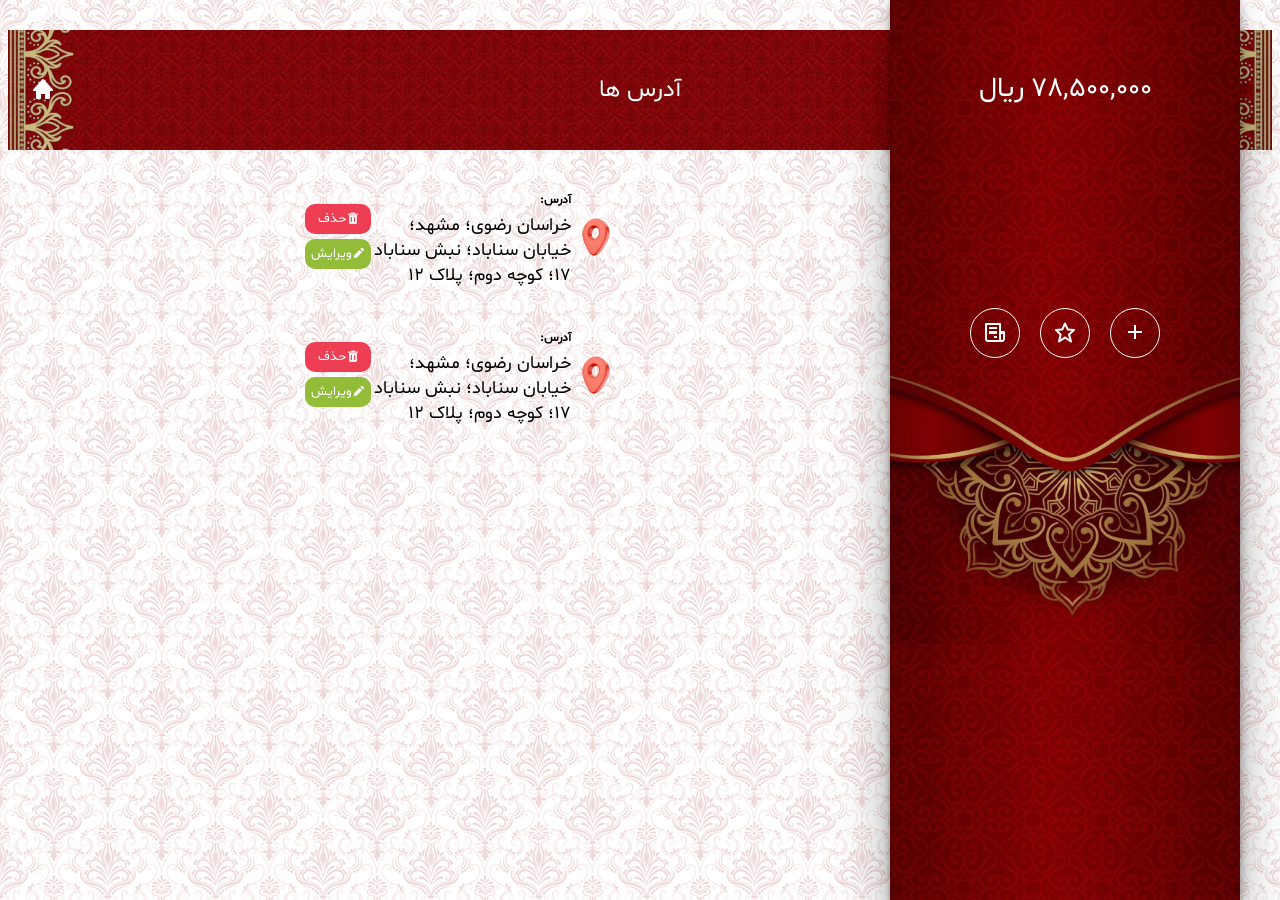
==== address.html @ c7c06b10 "second commit" ====
<!DOCTYPE html>
<html lang="en" dir="rtl">
  <head>
    <meta charset="UTF-8" />
    <meta name="viewport" content="width=device-width, initial-scale=1.0" />
    <title>Document</title>
    <link rel="stylesheet" href="./style/fest.css" />
    <link rel="stylesheet" href="./style/Wallet.css" />
    <link rel="stylesheet" href="./style/points.css" />
    <link rel="stylesheet" href="./style/address.css" />
    <link
      rel="stylesheet"
      href="https://unpkg.com/boxicons@2.1.4/css/boxicons.min.css"
    />
  </head>
  <body>
    <div class="siteTop">
      <img class="BGI" src="./img/topBG.jpg" alt="gym" />
      <img class="BGI gg" src="./img/topBG2.jpg" alt="gym" />
      <div class="menu">
        <button class="menuBtn">
          <i class="bx bx-menu-alt-right"></i>
        </button>
        <span class="menuTitle">آدرس ها</span>
        <button class="helpBtn">
          <i class="bx bxs-home"></i>
        </button>
      </div>
    </div>
    <div class="better"></div>
    <img class="topIMG2" src="./img/map.png" alt="" />
    <div class="sideBar">
      <div class="Sidewallet">
        <span class="Sidecash">78,500,000</span>
        <span class="Sideunit">ریال</span>
      </div>
      <div class="SidetopBtn">
        <button class="addMoney"><i class="bx bx-plus"></i></button>
        <button class="points"><i class="bx bx-star"></i></button>
        <button class="receipt"><i class="bx bx-receipt"></i></button>
      </div>
    </div>
    <div class="container">
      <div class="addCards">
        <div class="addSingleCard">
          <img class="Pin" src="./img/redPin.png" alt="" />
          <div class="Pintexts">
            <div class="ostan">
              <span style="font-weight: bold">آدرس: </span>
              <span class="addText"
                >خراسان رضوی؛ مشهد؛ خیابان سناباد؛ نبش سناباد 17؛ کوچه دوم؛ پلاک
                12</span
              >
            </div>
          </div>
          <div class="pinBTN">
            <button style="background-color: #ee3e54">
              <i class="bx bxs-trash"></i>حذف
            </button>
            <button style="background-color: #93bc39">
              <i class="bx bxs-pencil"></i>ویرایش
            </button>
            <div class="seprator"></div>
          </div>
        </div>
      </div>
      <div class="addCards">
        <div class="addSingleCard">
          <img class="Pin" src="./img/redPin.png" alt="" />
          <div class="Pintexts">
            <div class="ostan">
              <span style="font-weight: bold">آدرس: </span>
              <span class="addText"
                >خراسان رضوی؛ مشهد؛ خیابان سناباد؛ نبش سناباد 17؛ کوچه دوم؛ پلاک
                12</span
              >
            </div>
          </div>
          <div class="pinBTN">
            <button style="background-color: #ee3e54">
              <i class="bx bxs-trash"></i>حذف
            </button>
            <button style="background-color: #93bc39">
              <i class="bx bxs-pencil"></i>ویرایش
            </button>
            <div class="seprator"></div>
          </div>
        </div>
      </div>
    </div>
  </body>
</html>
---- style/fest.css ----
.festContainer{
    width: 95%;
    display: flex;
    align-items: center;
    gap: 30px;
    flex-direction: column;
    margin-top: 30px;
}

.card_box {
    width: 90%;
    height: 230px;
    border-radius: 20px;
    background: radial-gradient(circle at 18.7% 37.8%, rgb(250, 250, 250) 0%, rgb(225, 234, 238) 90%);
    position: relative;
    box-shadow: 0 25px 50px rgba(0,0,0,0.55);
    cursor: pointer;
    transition: all .3s;
}

.Cardcorner {
    position: absolute;
    overflow: hidden;
    width: 150px;
    height: 150px;
    top: -10px;
    left: -10px;
    display: flex;
    align-items: center;
    justify-content: center;
}

.Cardcorner::before {
    content: 'ویژه';
    position: absolute;
    width: 150%;
    height: 40px;
    background: radial-gradient(circle at 10% 20%, rgb(221, 49, 49) 0%, rgb(119, 0, 0) 90%);
    transform: rotate(-45deg) translateY(-20px);
    display: flex;
    align-items: center;
    justify-content: center;
    color: #fff;
    font-weight: 600;
    letter-spacing: 0.1em;
    text-transform: uppercase;
    box-shadow: 0 5px 10px rgba(0,0,0,0.23);
}

.Cardcorner::after {
    content: '';
    position: absolute;
    width: 10px;
    bottom: 0;
    left: 0;
    height: 10px;
    z-index: -1;
    box-shadow: 140px -140px #cc3f47;
    background-image: linear-gradient(45deg, #FF512F 0%, #F09819  51%, #FF512F  100%);
}

.card_box img{
    width: 100%;
    height: 100%;
    border-radius: 20px;
}

.festCardtitle{
    background: rgba( 255, 255, 255, 0.7 );
    box-shadow: 0 8px 32px 0 rgba( 31, 38, 135, 0.37 );
    backdrop-filter: blur( 4px );
    -webkit-backdrop-filter: blur( 4px );
    border-radius: 5px 5px 20px 20px;
    border: 1px solid rgba( 255, 255, 255, 0.18 );
    width: 100%;
    height: 40%;
    position: relative;
    bottom: 100px;
    padding: 15px;
    display: flex;
}
.festCardtitleTitre{
    color: #000000;
    font-size: 20px;
}
.festCardtitleMore{
    color: #000000;
    font-size: 12px;
    text-decoration: none;
    position: absolute;
    bottom: 20px;
    left: 20px;
}
.festCardtitleR{
    width: 100%;
}
.festCardtitleL{
    width: 100%;
}

@media screen and (min-width: 767px){
    .festContainer{
        flex-direction: row;
        flex-wrap: wrap;
    }
    .card_box{
        width: 48%;
    }
}

.topIMG2{
    position: absolute;
    width: 210px;
    top: 32px;
    right: 77px;
}

.topIMG3{
    position: absolute;
    width: 180px;
    top: 43px;
    right: 98px;
}
---- style/Wallet.css ----
@font-face {
    font-family: "shabnam";
    src: url("../fonts/Shabnam-FD.woff2") format("woff2");
}

*{
    box-sizing: border-box;
    font-family: "shabnam",sans-serif;
}

body{
  overflow-x: hidden;
  scrollbar-width: 0;
  background-color: #ffffff;
}

.BGI{
    width: 100%;
    height: 100%;
    position: absolute;
    top: 0;
    right: 0;
    z-index: -1;
}

.siteTop{
    width: 100%;
    height: 250px;
    position: relative;
}

.menu{
    width: 100%;
    background-color: transparent;
    padding: 10px 20px;
    display: flex;
    align-items: center;
    justify-content: space-between;
}

.menuBtn{
    width: 30px;
    height: 30px;
    font-size: 24px;
    display: flex;
    align-items: center;
    justify-content: center;
    background-color: transparent;
    border: none;
    color: white;
}

.helpBtn{
    width: 30px;
    height: 30px;
    font-size: 24px;
    display: flex;
    align-items: center;
    justify-content: center;
    background-color: transparent;
    border: none;
    color: white;
}

.menuTitle{
    color: #ffffff;
}

.cards{
  display: flex;
  flex-direction: column;
  align-items: center;
  justify-content: center;
  gap: 20px;
  margin-top: 20px;
}

.better{
  position: absolute;
  width: 100%;
  height: 35px;
  background-color: #ffffff;
  top: 230px;
  border-radius: 15px;
}

.topIMG{
  position: absolute;
  width: 180px;
  top: 49px;
  right: 94px;
}

.card {
  width: 90%;
  background: #f4f4f4;
  border-radius: 15px;
  box-shadow: rgba(0, 0, 0, 0.24) 0px 3px 8px;
}

.smallIcon {
  width: 100%;
  height: 100%;
  background-color: #eeeeee;
  box-shadow: rgba(0, 0, 0, 0.15) 1.95px 1.95px 2.6px;
}

.smallIcon div {
  background: linear-gradient(120deg, #e5e5e5 30%, #f0f0f0 38%, #f0f0f0 
  40%, #e5e5e5 48%);
  margin-top: 10px;
  background-size: 200% 100%;
  background-position: 100% 0;
  color: #262626;
  font-weight: bold;
}

.Icon {
  margin: 10px;
  width: 70px;
  height: 70px;
  float: right;
  border-radius: 5px;
  animation: load89234 2s infinite;
  display: flex;
  align-items: center;
  justify-content: center;
}

.Icon img{
    width: 80%;
    height: 80%;
}

.Name {
  width: 90px;
  height: 20px;
  float: left;
  transform: translate(10px ,0px);
  border-radius: 5px;
}

.Name span{
    display: flex;
    align-items: center;
    justify-content: center;
}

.depositIcon{
    color: #de0a26;
    font-size: 16px;
}

.deposit{
    font-size:12px;
    color: #de0a26;
}

.withDrawIcon{
    color: #52a447;
    font-size: 16px;
}

.withDraw{
    font-size:12px;
    color: #52a447;
}

.Roles {
  background: transparent !important;
  min-width: 40px;
  height: 20px;
  float: right;
  transform: translate(-12px ,0px);
  border-radius: 5px;
  font-size: 12px;
}

.Descripion {
  margin: 10px;
  width: 225px;
  height: 45px;
  float: left;
  transform: translate(0px ,-5px);
  border-radius: 5px;
  display: flex;
  flex-direction: column;
  font-size: 12px;
  padding:0px 12px;
}

.curency{
    width: 15px;
    margin-right: 3px;
}

.Descripion div{
    display: flex;
    align-items: center;
    justify-content: space-between;
    margin-top: 3px;
}

.time{
    height: 20px;
    display: flex;
    align-items: center;
    justify-content: space-between;
    padding-left: 15px;
    padding-right: 12px;
    border-bottom: 1px solid #bcbcbc;
}

.time div{
    display: flex;
    align-items: center;
    gap: 5px;
    font-size: 14px;
    margin-top: 7px;
    margin-bottom: 7px;
}

.Sidewallet{
  display: flex;
  align-items: center;
  justify-content: center;
  gap: 7px;
  color: #ffffff;
  font-size: 28px;
  margin-top: 50px;
}

.SidetopBtn button{
  width: 50px;
  height: 50px;
  display: flex;
  align-items: center;
  justify-content: center;
  font-size: 24px;
  background-color: transparent;
  border: 1px solid #ffffff;
  color: #ffffff;
  border-radius: 25px;
}

.SidetopBtn{
  display: flex;
  align-items: center;
  justify-content: space-between;
  gap: 20px;
  margin-top: 20px;
  margin-top: 200px;
}

.sideBar{
  display: none;
  position: absolute;
  width: 350px;
  height: 100%;
  right: 40px;
  z-index: 5;
  top: 0px;
  background-image: url(../img/sideBg.jpg);
  background-size: contain;
  padding: 20px;
  box-shadow: rgba(0, 0, 0, 0.25) 0px 54px 55px, rgba(0, 0, 0, 0.12) 0px -12px 30px, rgba(0, 0, 0, 0.12) 0px 4px 6px, rgba(0, 0, 0, 0.17) 0px 12px 13px, rgba(0, 0, 0, 0.09) 0px -3px 5px;
}

.gg{
  display: none;
}

@keyframes load89234 {
  100% {
    background-position: -100% 0;
  }
}

@media screen and (min-width: 767px){
  .wallet, .topBtn, .topBtnSpan, .mojood{
      display:none;
  }
  .sideBar{
      display: flex;
      flex-direction: column;
      align-items: center;
  }
  .siteTop{
      height: 120px;
      display: flex;
      align-items: center;
      justify-content: center;
      margin-top: 30px;
  }
  .container{
      width: 60%;
      float: left;
      margin-left: 6%;
  }
  .banners{
      flex-direction: row;
  }
  .menuBtn{
      visibility: hidden;
  }
  .fetures{
      display: none;
  }
  .deskFeutures{
      display: flex;
  }
  .gg{
      display: block;
  }
  .menuTitle{
      font-size: 24px;
  }
  .Descripion{
    width: 86.5%;
  }
  body{
    background-image: url(../img/pat.png);
    background-size: auto;
    background-repeat: repeat;
  }
  .better{
    display: none;
  }
  .topIMG{
    display: none;
  }
  .topIMG2{
    display: none;
  }
}
---- style/points.css ----
.pointTop{
    width: 90%;
    height: 120px;
    padding: 20px;
    display: flex;
    align-items: center;
    justify-content: space-between;
}

.container{
    display: flex;
    flex-direction: column;
    align-items: center;
    justify-content: center;
}

.pointSpans{
    display: flex;
    flex-direction: column;
    align-items: center;
}

.pointSpansTitle{
    font-size: 26px;
}

.pointSpansMuch{
    font-size: 18px;
    margin-top: 7px;
}

.pointImg{
    animation: floating 3s ease-in-out infinite
}

.pointImg img{
    width: 100px;
}

.gardeshPoint{
    display: flex;
    flex-direction: column;
    align-items: center;
    justify-content: center;
    margin-top: 20px;
    gap: 15px;
}

.Pointcard{
    width: 90%;
    height: 80px;
    display: flex;
    align-items: center;
}

.Pointside{
    display: flex;
    gap: 7px;
    flex-direction: column;
    width: 140px;
    align-items: center;
}

.Pointcard{
    border: 1px solid salmon;
    border-radius: 40px;
    box-shadow: rgba(0, 0, 0, 0.16) 0px 3px 6px, rgba(0, 0, 0, 0.23) 0px 3px 6px;
}

.PointCenter{
    display: flex;
    flex-direction: column;
}

.PointCenter img{
    width: 70px;
}

.PointCenter span{
    font-size: 12px;
    width: 90px;
    font-weight: bold;
}

.PtoM{
    display: flex;
    align-items: center;
    gap: 7px;
    border: none;
    background-color: rgb(215, 31, 31);
    color: white;
    padding: 7px;
    border-radius: 20px;
    width: 150px;
}

.PointLink{
    display: flex;
    align-items: center;
    gap: 15px;
    margin-top: 10px;
}

.PtoM img{
    width: 50px;
}

@keyframes floating {
    0% { transform: translate(0,  0px); }
    50%  { transform: translate(0, 15px); }
    100%   { transform: translate(0, -0px); }    
}
---- style/address.css ----
.addSingleCard{
    display: flex;
    align-items: center;
}

.addCards{
    margin-top: 35px;
    position: relative;
}

.Pin{
    width: 50px;
}

.Pintexts{
    font-size: 12px;
}

.ostan{
    display: flex;
    flex-direction: column;
    width: 200px;
    margin-top: 7px;
}

.pinBTN{
    display: flex;
    flex-direction: column;
    align-items: center;
    gap: 5px;
}

.pinBTN button{
    width: 100%;
    display: flex;
    align-items: center;
    justify-content: center;
    border: none;
    height: 30px;
    border-radius: 10px;
    color: white;
}

.addText{
    text-wrap: wrap;
    font-size: 18px;
    margin-top: 5px;
}

.seprator{
    position: absolute;
    width: 100%;
    height: 0.5px;
    background: rgb(215,64,64);
background: radial-gradient(circle, rgba(215,64,64,1) 0%, rgba(255,255,255,1) 100%);
    right: 0;
    bottom: -20px;
}
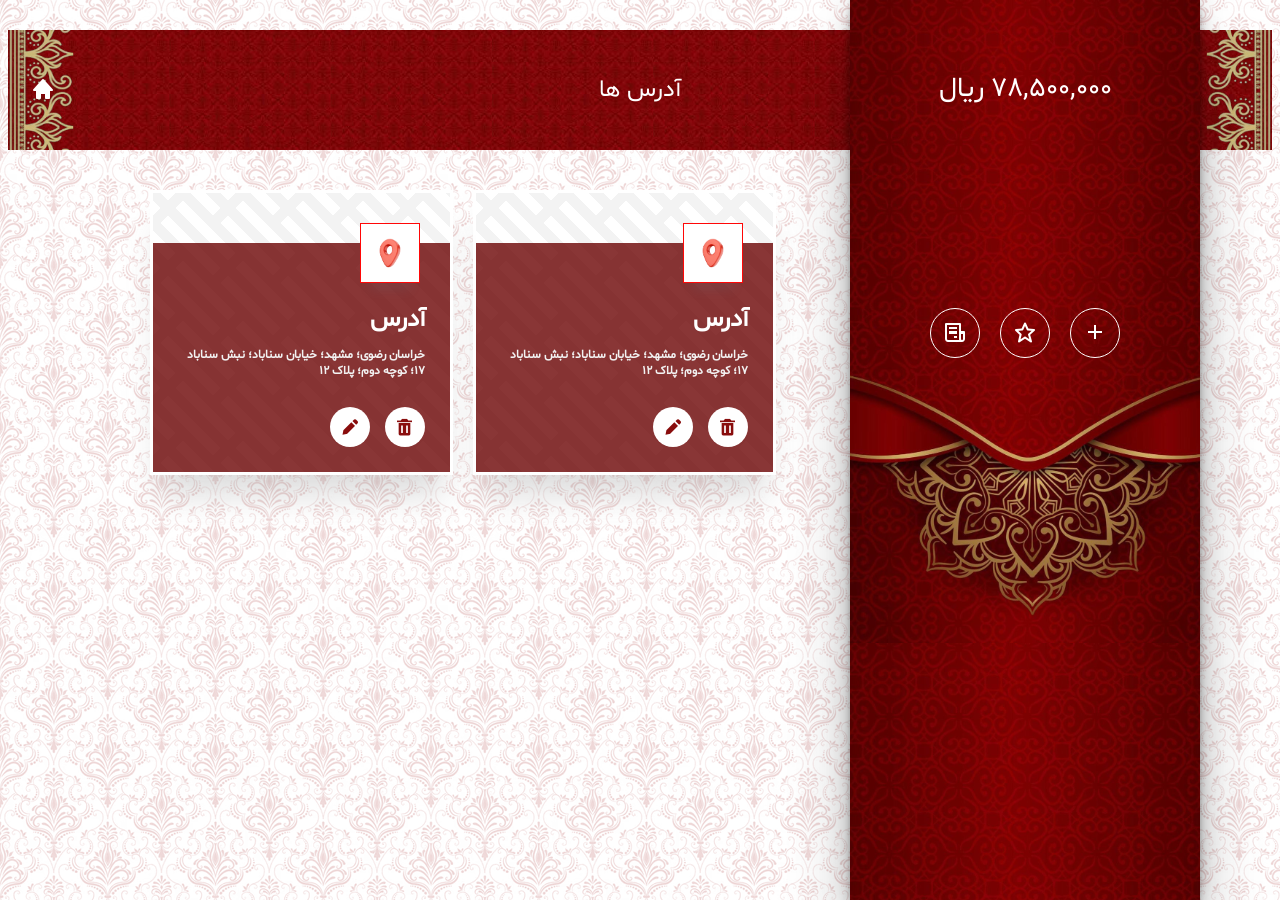
==== commit 12221042: "response" ====
--- a/address.html
+++ b/address.html
@@ -41,49 +41,35 @@
       </div>
     </div>
     <div class="container">
-      <div class="addCards">
-        <div class="addSingleCard">
-          <img class="Pin" src="./img/redPin.png" alt="" />
-          <div class="Pintexts">
-            <div class="ostan">
-              <span style="font-weight: bold">آدرس: </span>
-              <span class="addText"
-                >خراسان رضوی؛ مشهد؛ خیابان سناباد؛ نبش سناباد 17؛ کوچه دوم؛ پلاک
-                12</span
-              >
+      <div class="comp">
+        <div class="addessCard">
+          <div class="content-box">
+            <span class="addessCard-title">آدرس</span>
+            <p class="addessCard-content">
+              خراسان رضوی؛ مشهد؛ خیابان سناباد؛ نبش سناباد 17؛ کوچه دوم؛ پلاک 12
+            </p>
+            <div class="spans">
+              <span class="see-more"><i class="bx bxs-trash"></i></span>
+              <span class="see-more"><i class="bx bxs-pencil"></i></span>
             </div>
           </div>
-          <div class="pinBTN">
-            <button style="background-color: #ee3e54">
-              <i class="bx bxs-trash"></i>حذف
-            </button>
-            <button style="background-color: #93bc39">
-              <i class="bx bxs-pencil"></i>ویرایش
-            </button>
-            <div class="seprator"></div>
+          <div class="date-box">
+            <img src="./img/redPin.png" alt="" />
           </div>
         </div>
-      </div>
-      <div class="addCards">
-        <div class="addSingleCard">
-          <img class="Pin" src="./img/redPin.png" alt="" />
-          <div class="Pintexts">
-            <div class="ostan">
-              <span style="font-weight: bold">آدرس: </span>
-              <span class="addText"
-                >خراسان رضوی؛ مشهد؛ خیابان سناباد؛ نبش سناباد 17؛ کوچه دوم؛ پلاک
-                12</span
-              >
+        <div class="addessCard">
+          <div class="content-box">
+            <span class="addessCard-title">آدرس</span>
+            <p class="addessCard-content">
+              خراسان رضوی؛ مشهد؛ خیابان سناباد؛ نبش سناباد 17؛ کوچه دوم؛ پلاک 12
+            </p>
+            <div class="spans">
+              <span class="see-more"><i class="bx bxs-trash"></i></span>
+              <span class="see-more"><i class="bx bxs-pencil"></i></span>
             </div>
           </div>
-          <div class="pinBTN">
-            <button style="background-color: #ee3e54">
-              <i class="bx bxs-trash"></i>حذف
-            </button>
-            <button style="background-color: #93bc39">
-              <i class="bx bxs-pencil"></i>ویرایش
-            </button>
-            <div class="seprator"></div>
+          <div class="date-box">
+            <img src="./img/redPin.png" alt="" />
           </div>
         </div>
       </div>
--- a/style/Wallet.css
+++ b/style/Wallet.css
@@ -257,7 +257,7 @@
   position: absolute;
   width: 350px;
   height: 100%;
-  right: 40px;
+  right: 80px;
   z-index: 5;
   top: 0px;
   background-image: url(../img/sideBg.jpg);
--- a/style/address.css
+++ b/style/address.css
@@ -55,4 +55,136 @@
 background: radial-gradient(circle, rgba(215,64,64,1) 0%, rgba(255,255,255,1) 100%);
     right: 0;
     bottom: -20px;
+}
+
+.comp{
+    display: flex;
+    flex-direction: column;
+    margin-top: 40px;
+    gap: 20px;
+    flex-wrap: wrap;
+    align-items: center;
+    justify-content: center;
+    width: 100%;
+}
+
+.mob{
+    display: none;
+}
+
+.addessCard {
+  padding-top: 50px;
+  /* border-radius: 10px; */
+  border: 3px solid rgb(255, 255, 255);
+  transform-style: preserve-3d;
+  background: linear-gradient(135deg,#0000 18.75%,#f3f3f3 0 31.25%,#0000 0),
+      repeating-linear-gradient(45deg,#f3f3f3 -6.25% 6.25%,#ffffff 0 18.75%);
+  background-size: 60px 60px;
+  background-position: 0 0, 0 0;
+  background-color: #f0f0f0;
+  width: 90%;
+  box-shadow: rgba(142, 142, 142, 0.3) 0px 30px 30px -10px;
+  transition: all 0.5s ease-in-out;
+}
+
+.addessCard:hover {
+  background-position: -100px 100px, -100px 100px;
+  transform: rotate3d(0.5, 1, 0, 30deg);
+}
+
+.content-box {
+  background: #c00505cd;
+  /* border-radius: 10px 100px 10px 10px; */
+  transition: all 0.5s ease-in-out;
+  padding: 60px 25px 25px 25px;
+  transform-style: preserve-3d;
+}
+
+.content-box .addessCard-title {
+  display: inline-block;
+  color: white;
+  font-size: 25px;
+  font-weight: 900;
+  transition: all 0.5s ease-in-out;
+  transform: translate3d(0px, 0px, 50px);
+}
+
+.content-box .addessCard-title:hover {
+  transform: translate3d(0px, 0px, 60px);
+}
+
+.content-box .addessCard-content {
+  margin-top: 10px;
+  font-size: 12px;
+  font-weight: 700;
+  color: #f2f2f2;
+  transition: all 0.5s ease-in-out;
+  transform: translate3d(0px, 0px, 30px);
+}
+
+.content-box .addessCard-content:hover {
+  transform: translate3d(0px, 0px, 60px);
+}
+
+.content-box .spans .see-more {
+  cursor: pointer;
+  margin-top: 1rem;
+  display: flex;
+  font-weight: 900;
+  font-size: 20px;
+  text-transform: uppercase;
+  color: #e31515;
+  /* border-radius: 5px; */
+  background: white;
+  padding: 0.5rem 0.7rem;
+  transition: all 0.5s ease-in-out;
+  transform: translate3d(0px, 0px, 20px);
+  border-radius: 50%;
+  width: 40px;
+  height: 40px;
+  align-items: center;
+  justify-content: center;
+}
+
+.content-box .spans .see-more:hover {
+  transform: translate3d(0px, 0px, 60px);
+}
+
+.date-box {
+  position: absolute;
+  top: 30px;
+  right: 30px;
+  height: 60px;
+  width: 60px;
+  background: white;
+  border: 1px solid #ff0707;
+  /* border-radius: 10px; */
+  padding: 10px;
+  transform: translate3d(0px, 0px, 80px);
+  box-shadow: rgba(100, 100, 111, 0.2) 0px 17px 10px -10px;
+}
+
+.date-box img{
+    width: 100%;
+}
+
+.spans{
+    display: flex;
+    align-items: center;
+    gap: 15px;
+}
+
+@media screen and (min-width: 767px){
+    .comp{
+        flex-direction: row;
+    }
+    .addessCard{
+        width: 40%;
+    }
+    .content-box{
+        background-color: #6d0505cd;
+    }
+    .content-box .spans .see-more{
+        color: #890d0d;
+    }
 }
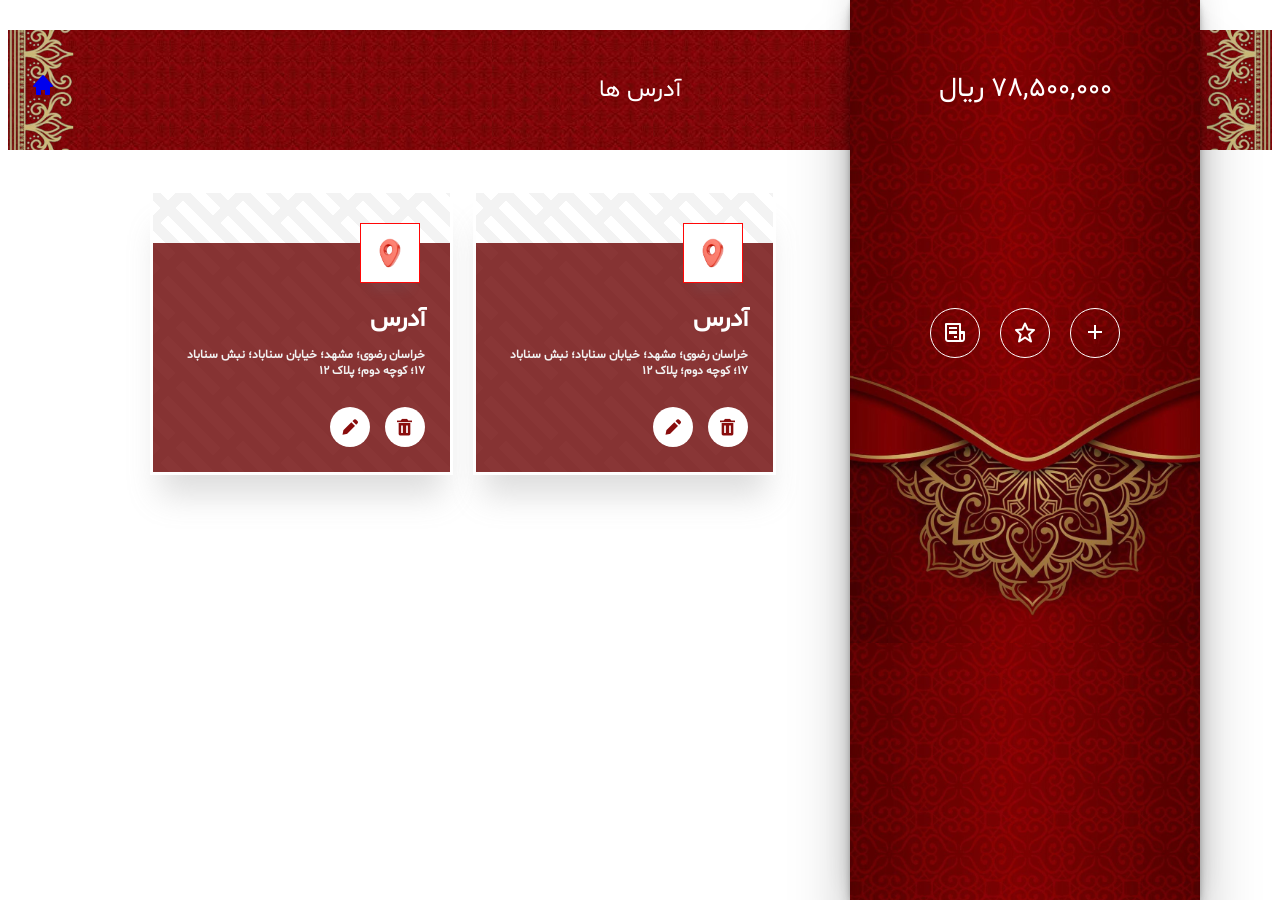
==== commit 3d2d33ce: "profile-signUP-password-login added" ====
--- a/address.html
+++ b/address.html
@@ -23,7 +23,9 @@
         </button>
         <span class="menuTitle">آدرس ها</span>
         <button class="helpBtn">
-          <i class="bx bxs-home"></i>
+          <a style="text-decoration: none" href="./mainPage.html"
+            ><i class="bx bxs-home"></i
+          ></a>
         </button>
       </div>
     </div>
--- a/style/Wallet.css
+++ b/style/Wallet.css
@@ -36,6 +36,15 @@
     display: flex;
     align-items: center;
     justify-content: space-between;
+}
+
+.menuSingle{
+  width: 100%;
+    background-color: transparent;
+    padding: 10px 20px;
+    display: flex;
+    align-items: center;
+    justify-content: center;
 }
 
 .menuBtn{
@@ -319,7 +328,7 @@
     width: 86.5%;
   }
   body{
-    background-image: url(../img/pat.png);
+    /* background-image: url(../img/pat.png); */
     background-size: auto;
     background-repeat: repeat;
   }
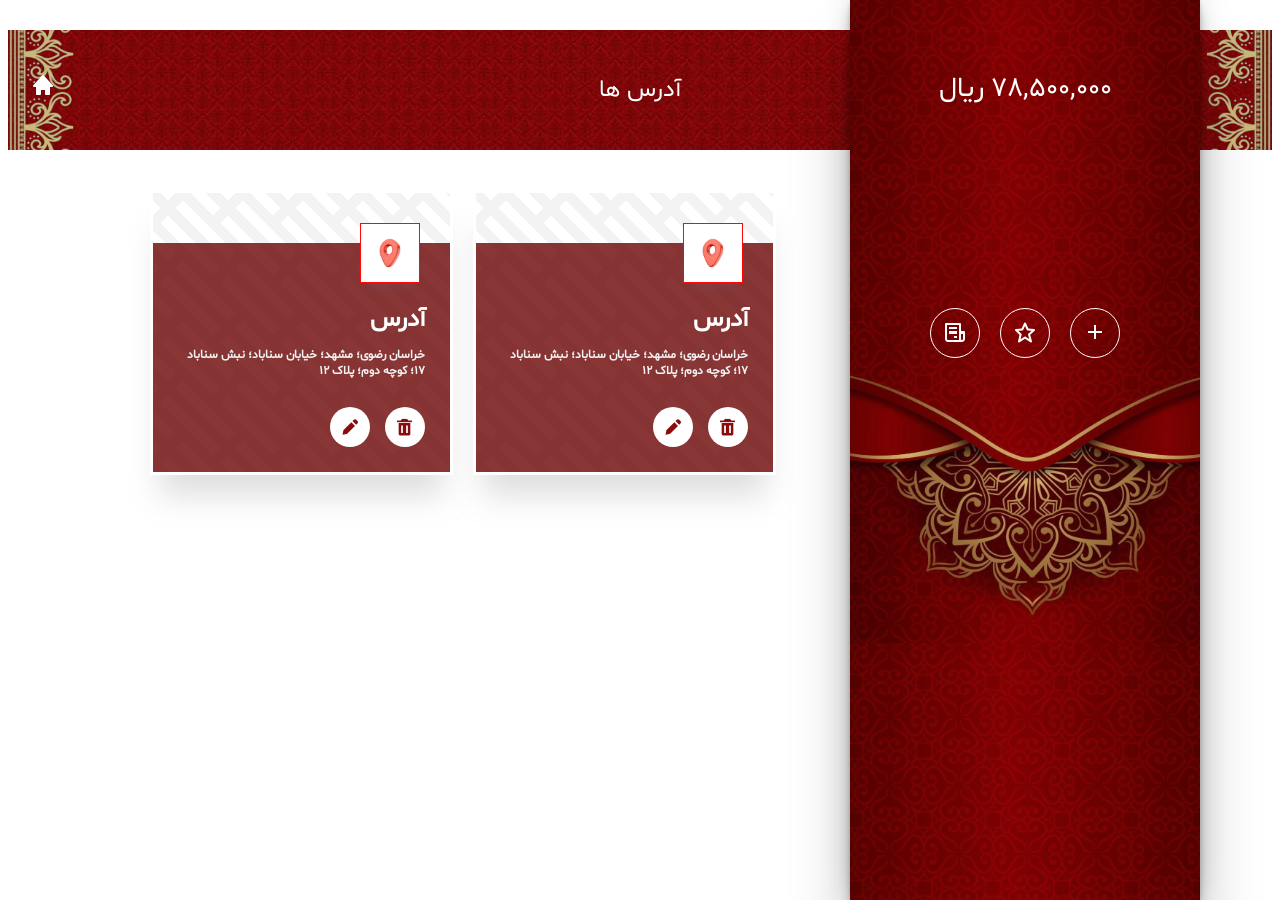
==== commit 055f4a18: "link color fixed" ====
--- a/address.html
+++ b/address.html
@@ -23,7 +23,9 @@
         </button>
         <span class="menuTitle">آدرس ها</span>
         <button class="helpBtn">
-          <a style="text-decoration: none" href="./mainPage.html"
+          <a
+            style="color: rgb(255, 255, 255); text-decoration: none"
+            href="./index.html"
             ><i class="bx bxs-home"></i
           ></a>
         </button>
--- a/style/Wallet.css
+++ b/style/Wallet.css
@@ -6,6 +6,10 @@
 *{
     box-sizing: border-box;
     font-family: "shabnam",sans-serif;
+}
+
+a{
+  color: white !important;
 }
 
 body{
@@ -91,6 +95,7 @@
   background-color: #ffffff;
   top: 230px;
   border-radius: 15px;
+  right: 0;
 }
 
 .topIMG{
